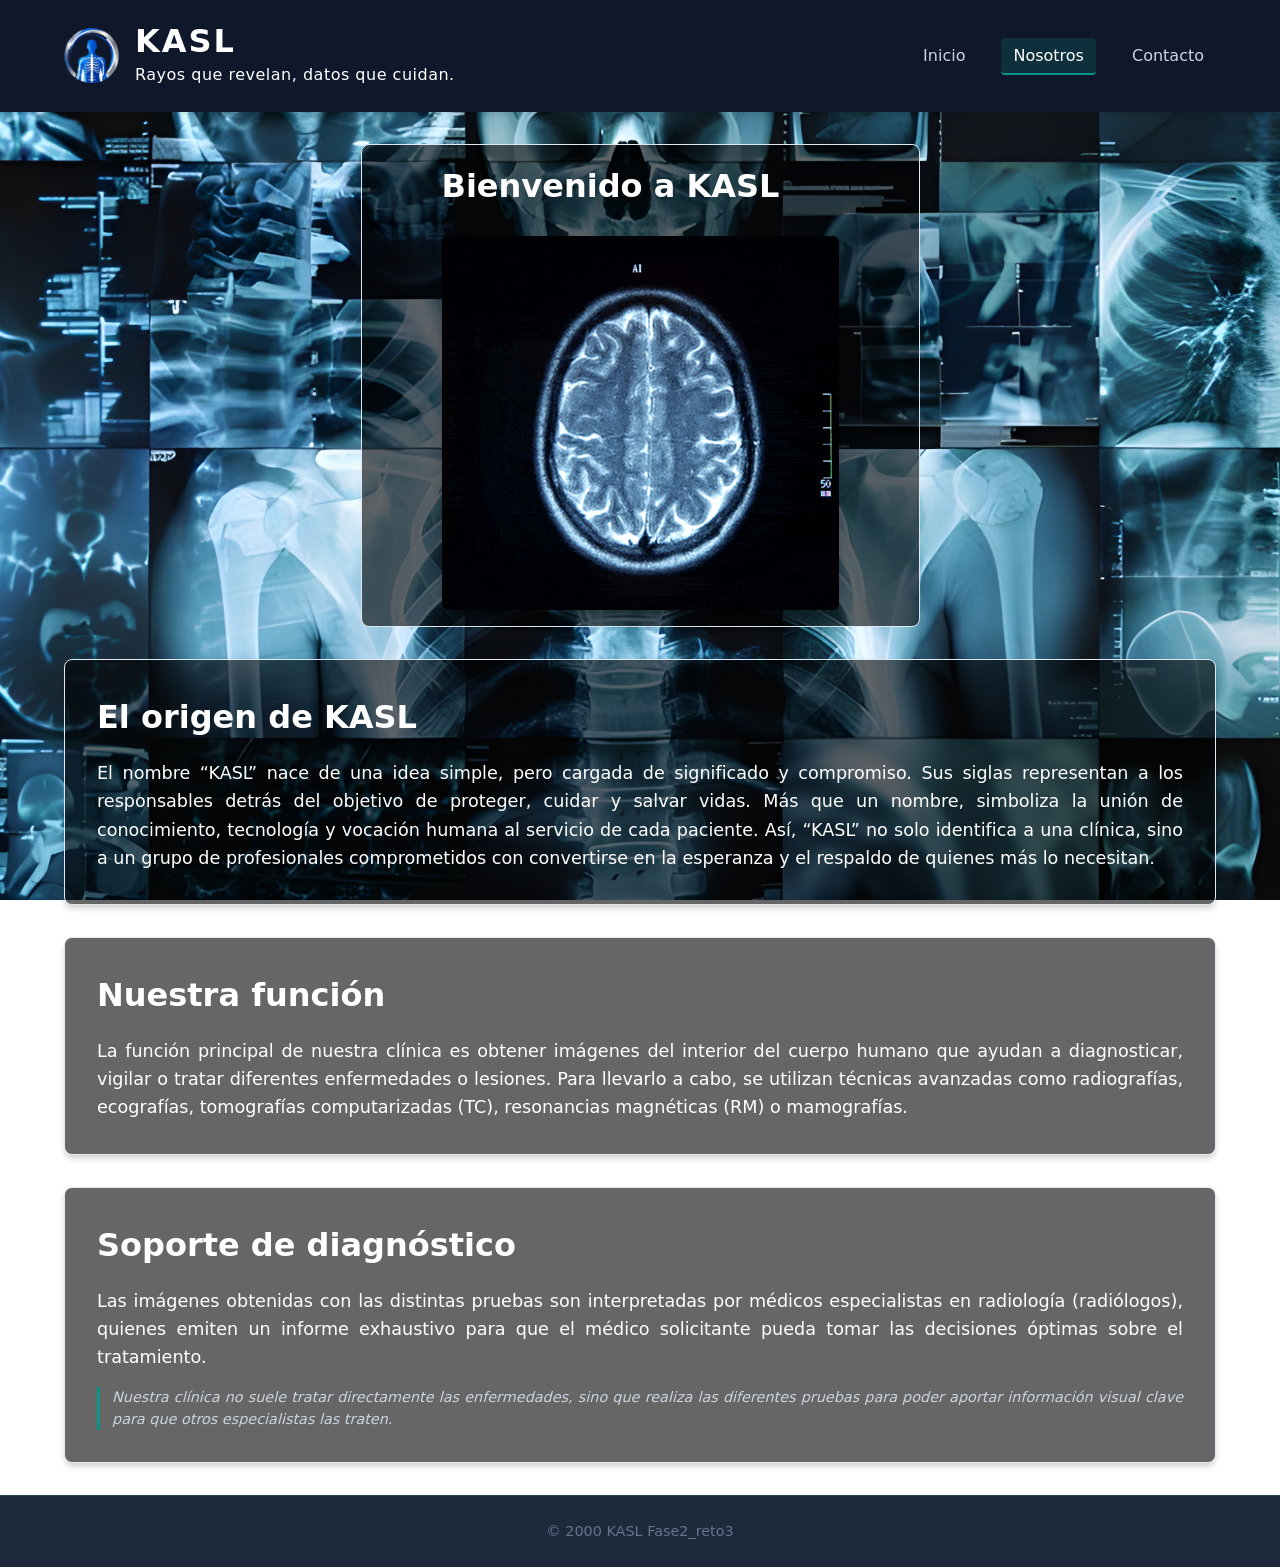
==== nosotros.html @ 942b3d56 "Add files via upload" ====
<!DOCTYPE html>
<!-- ¿Por qué sigues viendolo? -->
<html lang="es">
<head>
<meta charset="UTF-8">
<meta name="viewport" content="width=device-width, initial-scale=1.0">
<title>KASL - Nosotros</title>
<link rel="stylesheet" href="estilos.css">
<link rel="icon" type="image/x-icon" href="logo.png">
</head>
<body>
<header>
<div class="header-container">
<div class="brand">
    <img src="logo.png" alt="Logo KASL" class="logo-top">
    <div>
        <h1 class="arriba" style="margin: 0; line-height: 1.1;">KASL</h1>
        <p style="margin: 0; margin-top: 0.2rem;"><small>Rayos que revelan, datos que cuidan.</small></p>
    </div>
</div>
<nav>
<ul>
<li><a href="index.html">Inicio</a></li>
<li><a href="nosotros.html" class="active">Nosotros</a></li>
<li><a href="contacto.html">Contacto</a></li>
</ul>
</nav>
</div>
</header>
<main class="container animate-fade">
<section class="cerebrito">
<!-- INSERTAR AQUÍ: Título principal -->
    <h2 class="card-title">Bienvenido a KASL</h2>
<!-- EJEMPLO DE CONTENIDO -->
    <div class="media-container">
<!-- Reemplazar 'src'  foto -->
        <img src="cerebro.gif" alt="Representación del cerebro Radiológico" class="responsive-media">
    </div>
</section>
<!-- Características -->
<section class="grid-layout">

    <div class="card">
        <h3 class="card-title">El origen de KASL</h3>
        <p class="card-text">
            El nombre “KASL” nace de una idea simple, pero cargada de significado y compromiso. Sus siglas representan a los responsables detrás del objetivo de proteger, cuidar y salvar vidas. Más que un nombre, simboliza la unión de conocimiento, tecnología y vocación humana al servicio de cada paciente. Así, “KASL” no solo identifica a una clínica, sino a un grupo de profesionales comprometidos con convertirse en la esperanza y el respaldo de quienes más lo necesitan.
        </p>
    </div>

    <div class="card">
        <h3 class="card-title">Nuestra función</h3>
        <p class="card-text">
            La función principal de nuestra clínica es obtener imágenes del interior del cuerpo humano que ayudan a diagnosticar, vigilar o tratar diferentes enfermedades o lesiones.
            Para llevarlo a cabo, se utilizan técnicas avanzadas como radiografías, ecografías, tomografías computarizadas (TC), resonancias magnéticas (RM) o mamografías.
        </p>
    </div>

    <div class="card">
        <h3 class="card-title">Soporte de diagnóstico</h3>
        <p class="card-text">
            Las imágenes obtenidas con las distintas pruebas son interpretadas por médicos especialistas en radiología (radiólogos), quienes emiten un informe exhaustivo para que el médico solicitante pueda tomar las decisiones óptimas sobre el tratamiento.
        </p>
        <p class="card-highlight">
            Nuestra clínica no suele tratar directamente las enfermedades, sino que realiza las diferentes pruebas para poder aportar información visual clave para que otros especialistas las traten.
        </p>
    </div>

</section>
</main>
<footer>
<p>&copy; 2000 KASL Fase2_reto3</p>
</footer>
</html>
---- estilos.css ----
/* proyecto digitalización 1º Imagen para el Diagnóstico y Medicina Nuclear */

:root {
    --primary-color: #0f172a;
    --accent-color: #0d9488;
    --accent-hover: #0f766e;
    --bg-light: #f8fafc;
    --bg-card: #ffffff;
    --text-main: #334155;
    --text-muted: #64748b;
    --border-color: #e2e8f0;
    --font-stack: system-ui, -apple-system, BlinkMacSystemFont, "Segoe UI", Roboto, Helvetica, Arial, sans-serif;
}

* {
    box-sizing: border-box;
    margin: 0;
    padding: 0;
}

body {
    font-family: var(--font-stack);
    background-image: url('fondo.png');
    background-size: cover;
    background-position: center;
    background-repeat: no-repeat;
    background-attachment: fixed;
    color: #ffffff;
    line-height: 1.6;
    display: flex;
    flex-direction: column;
    min-height: 100vh;
}

/* (Header & Navegación) */
header {
    background-color: var(--primary-color);
    color: #ffffff;
    padding: 1.5rem 0;
    box-shadow: 0 4px 6px -1px rgba(0, 0, 0, 0.1);
}
.brand {
    display: grid;
    grid-template-columns: auto auto; /* Coloca el logo a la izquierda y los textos a la derecha */
    align-items: center; /* Centra el logo verticalmente con el bloque de texto */
    gap: 1rem; /* Deja un espacio limpio de separación entre el logo y el texto KASL */
}

.logo-top {
    height: 55px; /* Aumentamos el tamaño para que se aprecie perfectamente el icono médico */
    width: auto; /* Mantiene la proporción original de tu imagen para que no se deforme */
    display: block;
}
.header-container {
    width: 90%;
    max-width: 1200px;
    margin: 0 auto;
    display: flex;
    justify-content: space-between;
    align-items: center;
    flex-wrap: wrap;
    gap: 1rem;
}

.brand h1.arriba {
    font-size: 2rem;
    font-weight: 800;
    letter-spacing: 2px;
    color: #ffffff;
}

.brand p small {
    font-size: 1rem;
    color: #ffffff;
    letter-spacing: 0.5px;
}

nav ul {
    list-style: none;
    display: flex;
    gap: 1.5rem;
}

nav ul li a {
    color: #cbd5e1;
    text-decoration: none;
    font-weight: 500;
    font-size: 1rem;
    padding: 0.5rem 0.75rem;
    border-radius: 4px;
    transition: color 0.25s ease, background-color 0.25s ease;
}

nav ul li a:hover,
nav ul li a.active {
    color: #ffffff;
    background-color: rgba(13, 148, 136, 0.2);
    border-bottom: 2px solid var(--accent-color);
}

/* Contenedor Principal Adaptativo */
main.container {
    display: flex;
    flex-direction: column;
    justify-content: center;  
    align-items: stretch;      
    min-height: 60vh;
    width: 90%;
    max-width: 1200px;
    margin-left: auto;
    margin-right: auto;         
}

/* Clases de Animación y Transición */
.animate-fade {
    animation: fadeIn 0.4s ease-out;
}

@keyframes fadeIn {
    from { opacity: 0; transform: translateY(10px); }
    to { opacity: 1; transform: translateY(0); }
}

/* (Inicio) */
.hero-section {
    margin-top: 2rem;
    background-color: rgba(0, 0, 0, 0.6);
    border-radius: 8px;
    padding: 2.5rem;
    border: 1px solid rgba(255, 255, 255, 0.2);
    margin-bottom: 2rem;
    width: 100%;
    max-width: 1200px;
    margin-left: auto;
    margin-right: auto;
    box-sizing: border-box;
}
.cerebrito{
    margin-top: 2rem;
    background-color: rgba(0, 0, 0, 0.6);
    border-radius: 8px;
    padding: 1rem 5rem;
    border: 1px solid var(--border-color);
    margin-bottom: 2rem;
    max-width: 1200px;
    margin-left: auto;
    margin-right: auto;
}
.title_h2{
    font-size: 6rem;
    font-weight: 800;
    margin-bottom: 1.2rem;
    line-height: 1.3;
    color: #ffffff;
    text-shadow: 2px 2px 5px rgba(0, 0, 0, 0.8);
    text-align: center;
    font-family: "CerebriSans", Sans-serif;
}
.parrafito{
    font-size: 2rem;
    font-weight: 400;
    margin-bottom: 2rem;
    color: #ffffff;
    text-shadow: 1px 1px 3px rgba(0,0,0,0.7);
    text-align: center;
}
.media-container {
    margin-top: 1.5rem;
    position: relative;
    border-radius: 6px;
    overflow: hidden;
    background-color: #000000;
    width: 100%;
    max-width: 500px;
    margin-left: auto;
    margin-right: auto;
    box-shadow: 0 10px 15px -3px rgba(0, 0, 0, 0.3);
}

.responsive-media {
    width: 100%;
    height: 100%;
    display: block;
    object-fit: cover;
}

.grid-layout {
    display: grid;
}

.card {
    background-color: rgba(0, 0, 0, 0.6);
    padding: 2rem;
    border-radius: 8px;
    border: 1px solid var(--border-color);
    box-shadow: 0 4px 6px -1px rgba(0, 0, 0, 0.2);
    color: #ffffff;
    margin-bottom: 2rem;
}

.card-title {
    color: #ffffff;
    font-size: 2rem;
    margin-bottom: 1rem;
    font-weight: 700;
}

.card-text {
    color: #ffffff !important;
    font-size: 1.1rem;
    line-height: 1.6;
    text-align: justify;
    margin-bottom: 1rem;
}

.card-text:last-of-type {
    margin-bottom: 0;
}

.card-highlight {
    color: #cbd5e1 !important;
    font-size: 0.9rem;
    line-height: 1.5;
    text-align: justify;
    font-style: italic;
    border-left: 3px solid var(--accent-color);
    padding-left: 0.75rem;
    margin-top: 1rem;
}
/* (Quiénes Somos) */
.about-section {
    background-color: var(--bg-card);
    padding: 3rem;
    border-radius: 8px;
    border: 1px solid var(--border-color);
}

/* (Contacto e Integraciones) */
.contact-layout {
    display: grid;
    grid-template-columns: 1fr 1fr;
    gap: 2rem;
}

@media (max-width: 768px) {
    .contact-layout {
        grid-template-columns: 1fr;
    }
    .header-container {
        flex-direction: column;
        text-align: center;
    }
}

.contact-info {
    display: flex;
    flex-direction: column;
    gap: 1.5rem;
}

.contact-item {
    background-color: var(--bg-card);
    padding: 1.5rem;
    border-radius: 8px;
    border: 1px solid var(--border-color);
    display: flex;
    align-items: center;
    gap: 1rem;
}

.contact-icon {
    width: 28px;
    height: 28px;
    color: var(--accent-color);
    flex-shrink: 0;
}

.map-container {
    border-radius: 8px;
    overflow: hidden;
    border: 1px solid var(--border-color);
    box-shadow: 0 4px 12px rgba(0,0,0,0.05);
    background-color: var(--bg-card);
}

.map-container iframe {
    display: block;
}

/* Pie de Página Estándar */
footer {
    background-color: #1e293b;
    color: var(--text-muted);
    text-align: center;
    padding: 1.5rem 0;
    font-size: 0.9rem;
    border-top: 1px solid #334155;
    margin-top: auto;
}
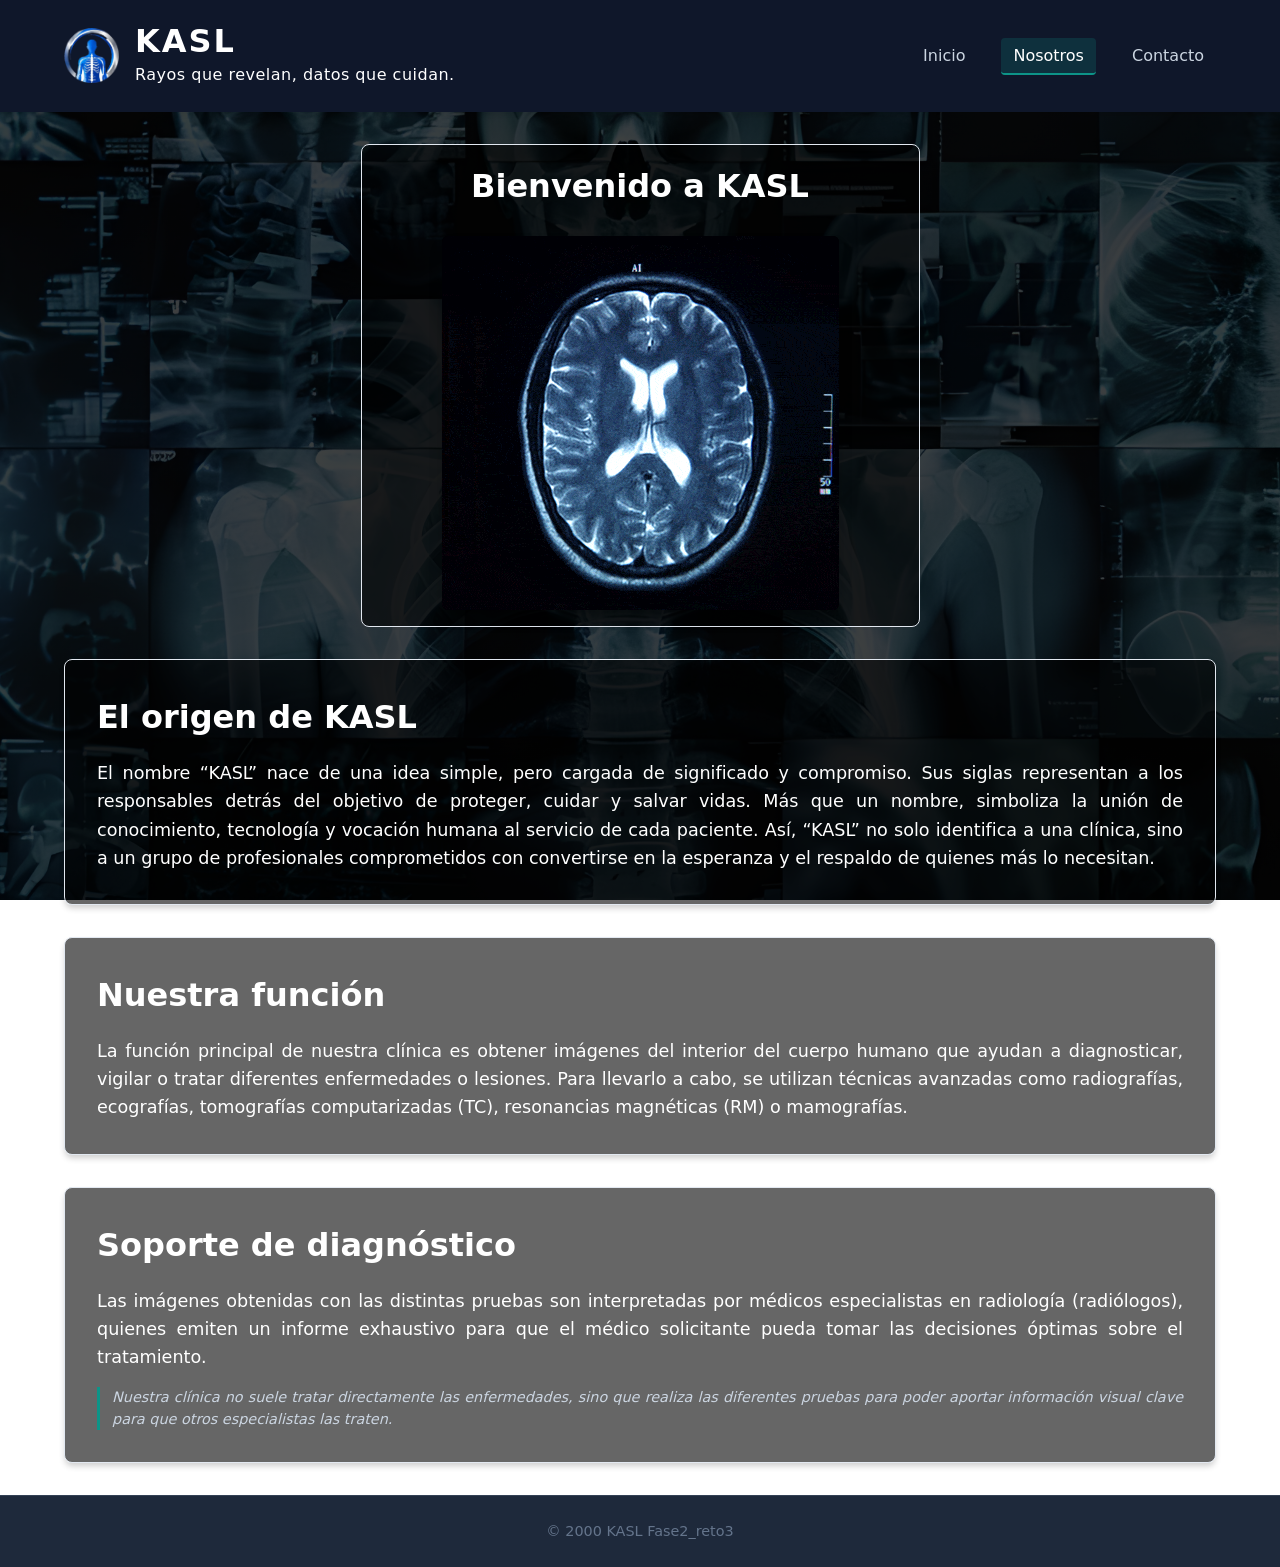
==== commit 82678553: "Update nosotros.html" ====
--- a/nosotros.html
+++ b/nosotros.html
@@ -30,7 +30,7 @@
 <main class="container animate-fade">
 <section class="cerebrito">
 <!-- INSERTAR AQUÍ: Título principal -->
-    <h2 class="card-title">Bienvenido a KASL</h2>
+    <h2 class="card-title" style="text-align: center;">Bienvenido a KASL</h2>
 <!-- EJEMPLO DE CONTENIDO -->
     <div class="media-container">
 <!-- Reemplazar 'src'  foto -->
@@ -70,4 +70,4 @@
 <footer>
 <p>&copy; 2000 KASL Fase2_reto3</p>
 </footer>
-</html>+</html>
--- a/estilos.css
+++ b/estilos.css
@@ -20,7 +20,7 @@
 
 body {
     font-family: var(--font-stack);
-    background-image: url('fondo.png');
+    background-image: linear-gradient(rgba(0, 0, 0, 0.75), rgba(0, 0, 0, 0.75)), url('fondo.png');
     background-size: cover;
     background-position: center;
     background-repeat: no-repeat;
@@ -296,4 +296,4 @@
     font-size: 0.9rem;
     border-top: 1px solid #334155;
     margin-top: auto;
-}+}
